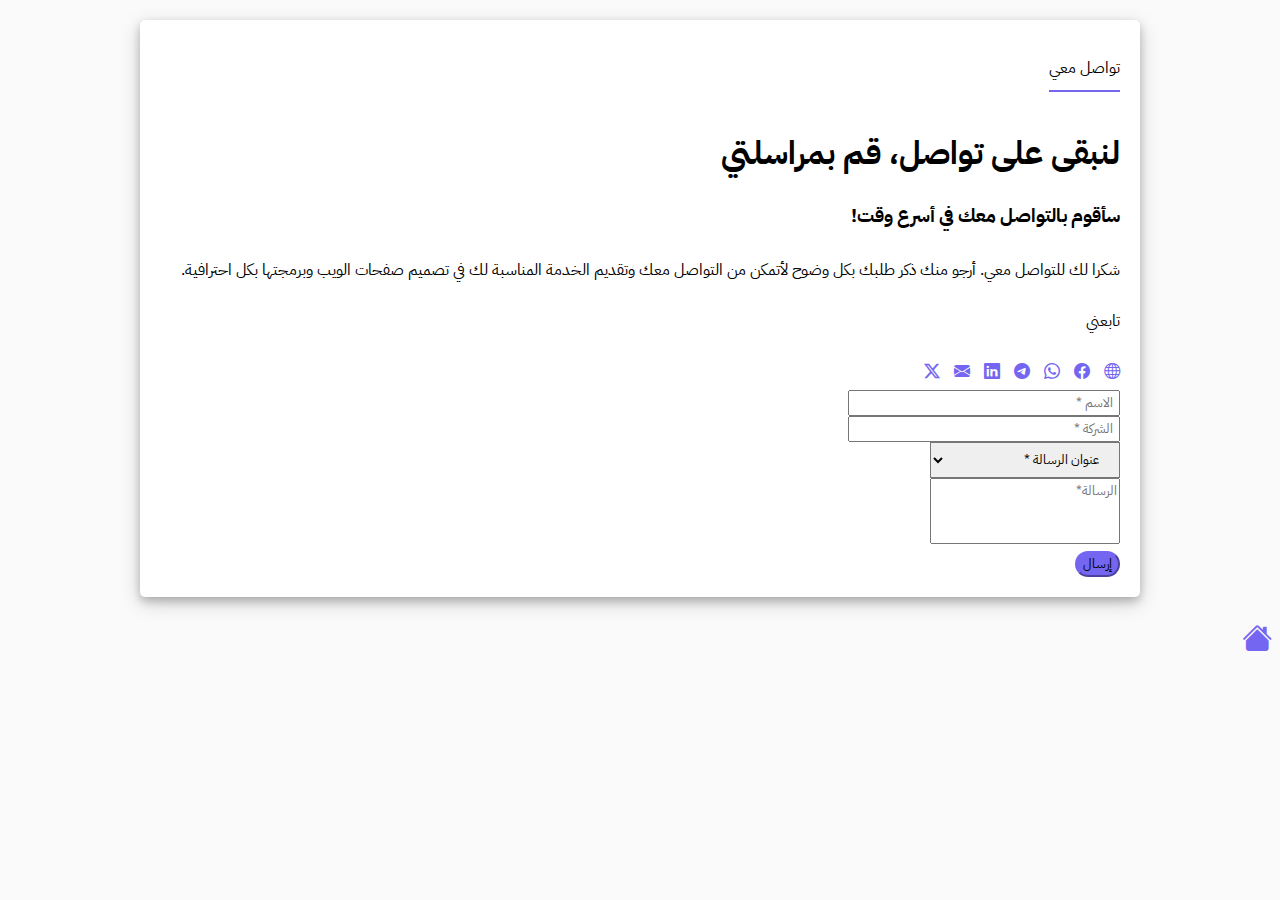
==== contact.html @ c8d13158 "Add files via upload" ====
<!DOCTYPE html>
<html lang="ar" dir="rtl">

<head>
    <meta charset="UTF-8">
    <meta name="viewport" content="width=device-width, initial-scale=1.0">
    <title>Contact Me</title>
    <link href="https://cdn.jsdelivr.net/npm/bootstrap@5.3.2/dist/css/bootstrap.min.css" rel="stylesheet"
        integrity="sha384-T3c6CoIi6uLrA9TneNEoa7RxnatzjcDSCmG1MXxSR1GAsXEV/Dwwykc2MPK8M2HN" crossorigin="anonymous">
    <link rel="stylesheet" href="https://cdn.jsdelivr.net/npm/bootstrap-icons@1.11.3/font/bootstrap-icons.min.css">
    <link rel="icon" href="images/favicon.png" type="image/x-icon">
    <link rel="stylesheet" href="style.css">
</head>

<body>
    <div class="container main-container">
        <div class="text-center">
            <p class="welcome mt-4">تواصل معي</p>
        </div>
        <div class="text-center">
            <h1 class="mt-3 mb-5"> لنبقى على تواصل، قم بمراسلتي</h1>
        </div>
        <div class="row justify-content-center m-3 p-3 gx-5">
            <div class="col-lg-5 ps-5 description">
                <h3 class="fw-bold lh-base text-body-emphasis mb-3"> سأقوم بالتواصل معك في أسرع وقت! </h3>
                <p class="text-muted">
                    شكرا لك للتواصل معي.
                    أرجو منك ذكر طلبك بكل وضوح لأتمكن من التواصل معك وتقديم الخدمة المناسبة لك
                    في تصميم صفحات الويب وبرمجتها بكل احترافية.
                </p>

                <p class="fw-bold mt-5">تابعني</p>
                <div class="social-media">
                    <a href="https://amanimasri.github.io/" target="_blank"><i class="bi bi-globe"></i></a>
                    <a href="#"> <i class="bi bi-facebook"></i></a>
                    <a href="https://wa.me/963986375255" target="_blank"> <i class="bi bi-whatsapp"></i></a>
                    <a href="https://t.me/eng_amani_masri" target="_blank"> <i class="bi bi-telegram"></i></a>
                    <a href="https://www.linkedin.com/in/eng-amani-masri/" target="_blank"> <i class="bi bi-linkedin"></i></a>
                    <a href="mailto:amani.masri@gmail.com"> <i class="bi bi-envelope-fill"></i></a>
                    <a href="https://twitter.com/Eng_Amani_Masri" target="_blank"> <i class="bi bi-twitter-x"></i></a>
                </div>
            </div>
            <div class="col pe-5">
                <form>
                    <div class="mb-3">
                        <input type="text" class="form-control" placeholder=" الاسم *">
                    </div>
                    <div class="mb-3">
                        <input type="text" class="form-control" placeholder=" الشركة *">
                    </div>
                    <div class="mb-3">
                        <select class="form-select">
                            <option value="" selected disabled hidden> عنوان الرسالة * </option>
                            <option>ما هي الخدمات التي نقدمها؟</option>
                            <option>طلب تصميم صفحة هبوط</option>
                            <option>طلب عمل دراسة SEO</option>
                        </select>
                    </div>
                    <div class="mb-3">
                        <textarea class="form-control" placeholder="الرسالة*" rows="3"></textarea>
                    </div>
                    <div class="mb-3">
                        <button class="btn btn-success btn-more pe-4 ps-4" type="submit"> إرسال</button>
                    </div>
            </div>
        </div>
    </div>

    </div>
    <footer class="text-center mt-5 mb-2">
        <a href="index.html" title="Back to Home"><i class="bi bi-house-fill"></i></a>
    </footer>

    <script src="https://cdn.jsdelivr.net/npm/bootstrap@5.3.2/dist/js/bootstrap.bundle.min.js"
        integrity="sha384-C6RzsynM9kWDrMNeT87bh95OGNyZPhcTNXj1NW7RuBCsyN/o0jlpcV8Qyq46cDfL"
        crossorigin="anonymous"></script>
</body>

</html>
---- style.css ----
@import url('https://fonts.googleapis.com/css2?family=IBM+Plex+Sans+Arabic:wght@100;200;300;400;500;600;700&display=swap');

:root {
    --main-color: #7566f1;
    /* --main-color: #ff7a0e; */
    --bg-color: #fafafa;
    --bg2-color: #f0f0f0;
    --link-color: #656565;
    --heading-color: #696969;
}

* {
    font-family: 'IBM Plex Sans Arabic', sans-serif;
}

body {
    background-color: var(--bg-color);
}

/*------------------------- index---------------------- */

/* ------ Header -------*/

#my-name {
    color: var(--main-color);
    font-weight: 700 !important;
}
.navbar-brand *{
    font-size: x-large;
}
.navbar-brand{
    border-bottom: 1px solid var(--main-color);
    padding: 2px;
}
.nav-item {
    padding-left: 35px;
    font-size: large;
}

.active {
    color: var(--main-color) !important;
}

.btn-more {
    border-radius: 20px;
    border-color: var(--main-color);
    background-color: var(--main-color) !important;
}

.btn-more:hover {
    color: var(--main-color);
    background-color: #fff !important;
    border-color: var(--main-color);
}

/* --------- Main --------------*/
.bi{
    color: var(--main-color);
}

.about-me {
    background-color: var(--bg2-color);
}

.desc-title{
   word-spacing: 0.65rem;
    
}
.description {
    text-align: justify;
    line-height: 35px;
}
#arrow-img{
    vertical-align:baseline;
    padding-right: 5px;
}

.info-col{
    padding-left: 100px !important;
}
.about-title {
    display: inline-block;
    padding-bottom: 20px;
    border-bottom: 2px solid var(--main-color);
}


/* ------------ Portfolio --------------*/

.port-title{
    text-align: justify;
}

.welcome {
    display: inline-block;
    padding-bottom: 10px;
    border-bottom: 2px solid var(--main-color);
}

.pad-sec-left{
    padding-left: 9rem !important;
}

.pad-sec-right{
    padding-right: 9rem !important;
}

/* ------------ contact  --------------*/
.main-container {
    width: 75vw;
    margin: 20px auto;
    padding: 20px;
    background-color: #fff;
    border-radius: 5px;
    box-shadow: 0 4px 8px 0 rgba(0, 0, 0, 0.2), 0 6px 20px 0 rgba(0, 0, 0, 0.19);
}

.form-select {
    background-position: left 0.75rem center;
    padding: 0.375rem 1rem 0.375rem 0.75rem
}
.form-select option{
    padding-bottom: 3px;
}
textarea {
    resize: none;
  }
.social-media .bi{
    padding-left: 10px;
    cursor: pointer;
}

.bi-house-fill {
    font-size: 30px;
    text-align: center;
}


@media screen and  (max-width: 600px){
    .social-media{
        margin-bottom: 30px;
    }
}
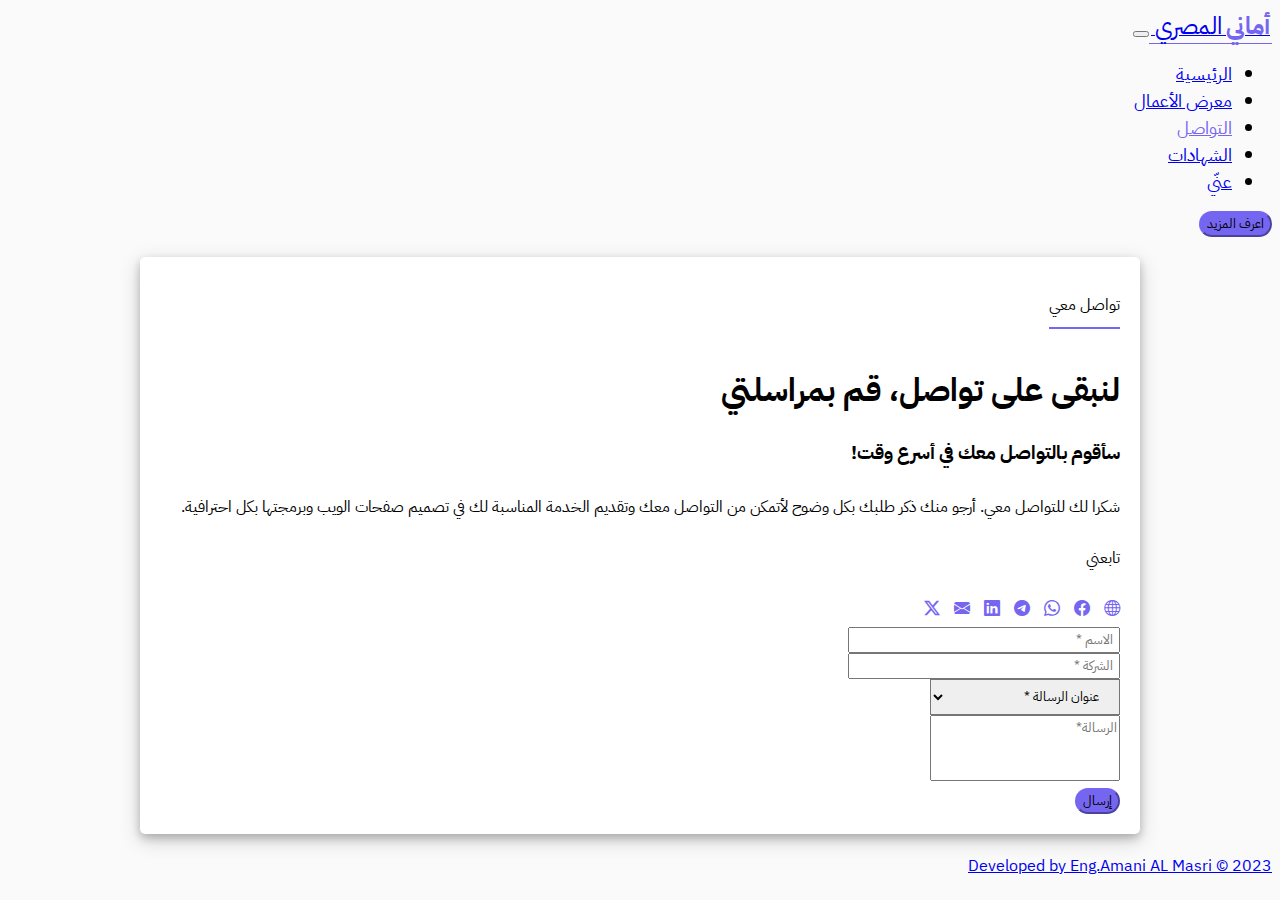
==== commit 461f127e: "Update contact.html" ====
--- a/contact.html
+++ b/contact.html
@@ -13,6 +13,40 @@
 </head>
 
 <body>
+     <!-------------------- Header Start ----------------------->
+     <header class="container mt-3">
+        <nav class="navbar navbar-expand-lg bg-body-tertiary">
+            <div class="container-fluid">
+                <a class="navbar-brand" href="index.html"><span id="my-name">أماني</span> <span>المصري</span> </a>
+                <button class="navbar-toggler" type="button" data-bs-toggle="collapse"
+                    data-bs-target="#navbarSupportedContent" aria-controls="navbarSupportedContent"
+                    aria-expanded="false" aria-label="Toggle navigation">
+                    <span class="navbar-toggler-icon"></span>
+                </button>
+                <div class="collapse navbar-collapse" id="navbarSupportedContent">
+                    <ul class="navbar-nav m-auto mb-2 mb-lg-0">
+                        <li class="nav-item">
+                            <a class="nav-link" aria-current="page" href="index.html">الرئيسية</a>
+                        </li>
+                        <li class="nav-item">
+                            <a class="nav-link " href="myportfolio.html">معرض الأعمال </a>
+                        </li>
+                        <li class="nav-item">
+                            <a class="nav-link active" href="contact.html">التواصل</a>
+                        </li>
+                        <li class="nav-item">
+                            <a class="nav-link " href="#"> الشهادات</a>
+                        </li>
+                        <li class="nav-item">
+                            <a class="nav-link " href="#">عنّي</a>
+                        </li>
+                    </ul>
+                    <button class="btn btn-success btn-more pe-4 ps-4" type="submit">اعرف المزيد</button>
+                </div>
+            </div>
+        </nav>
+    </header>
+    <main class="mt-5">
     <div class="container main-container">
         <div class="text-center">
             <p class="welcome mt-4">تواصل معي</p>
@@ -20,7 +54,7 @@
         <div class="text-center">
             <h1 class="mt-3 mb-5"> لنبقى على تواصل، قم بمراسلتي</h1>
         </div>
-        <div class="row justify-content-center m-3 p-3 gx-5">
+        <div class="row justify-content-center gx-5 main-row">
             <div class="col-lg-5 ps-5 description">
                 <h3 class="fw-bold lh-base text-body-emphasis mb-3"> سأقوم بالتواصل معك في أسرع وقت! </h3>
                 <p class="text-muted">
@@ -29,7 +63,7 @@
                     في تصميم صفحات الويب وبرمجتها بكل احترافية.
                 </p>
 
-                <p class="fw-bold mt-5">تابعني</p>
+                <p class="fw-bold mt-3">تابعني</p>
                 <div class="social-media">
                     <a href="https://amanimasri.github.io/" target="_blank"><i class="bi bi-globe"></i></a>
                     <a href="#"> <i class="bi bi-facebook"></i></a>
@@ -59,7 +93,7 @@
                     <div class="mb-3">
                         <textarea class="form-control" placeholder="الرسالة*" rows="3"></textarea>
                     </div>
-                    <div class="mb-3">
+                    <div class="mt-5">
                         <button class="btn btn-success btn-more pe-4 ps-4" type="submit"> إرسال</button>
                     </div>
             </div>
@@ -67,8 +101,9 @@
     </div>
 
     </div>
-    <footer class="text-center mt-5 mb-2">
-        <a href="index.html" title="Back to Home"><i class="bi bi-house-fill"></i></a>
+    </main>
+    <footer class="text-center mt-5 mb-4">
+        <a href="mailto:amani.masri@gmail.com" class="text-decoration-none">Developed by Eng.Amani AL Masri &copy; 2023</a>
     </footer>
 
     <script src="https://cdn.jsdelivr.net/npm/bootstrap@5.3.2/dist/js/bootstrap.bundle.min.js"
@@ -76,4 +111,4 @@
         crossorigin="anonymous"></script>
 </body>
 
-</html>+</html>
--- a/style.css
+++ b/style.css
@@ -64,7 +64,8 @@
 
 .desc-title{
    word-spacing: 0.65rem;
-    
+    text-align: justify;
+  text-justify: inter-word;
 }
 .description {
     text-align: justify;
@@ -140,4 +141,4 @@
     .social-media{
         margin-bottom: 30px;
     }
-}+}
